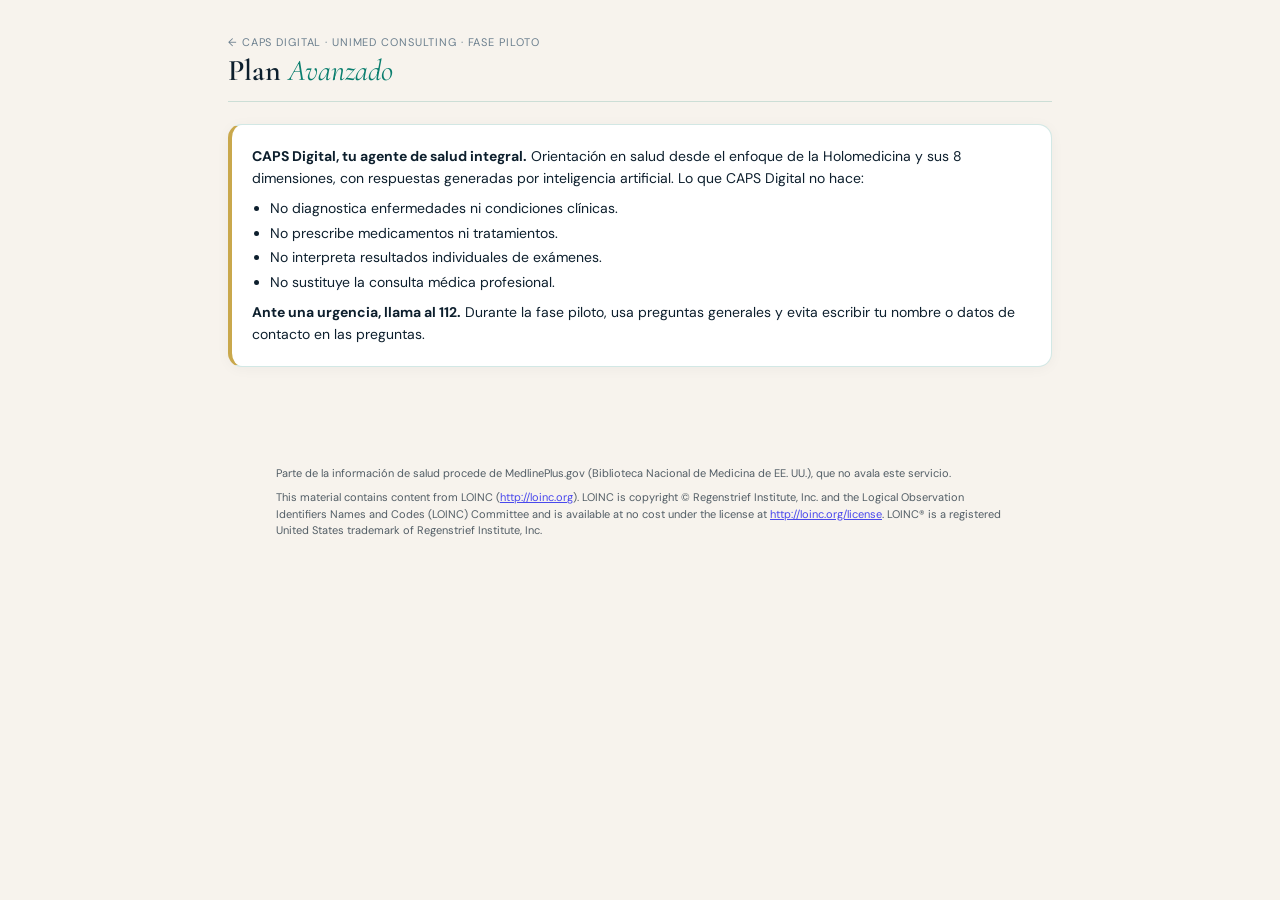
==== avanzado/index.html @ 236d17c0 "Avisos de calidad: la persona y el consultor pueden cuestionar lo que genera la IA Co-Authored-By: C" ====
<!DOCTYPE html>
<html lang="es">
<head>
<meta charset="utf-8">
<meta name="viewport" content="width=device-width, initial-scale=1">
<meta name="robots" content="noindex, nofollow">
<title>Plan Avanzado · CAPS Digital — UNIMED Consulting</title>
<link rel="preconnect" href="https://fonts.googleapis.com">
<link href="https://fonts.googleapis.com/css2?family=Cormorant+Garamond:ital,wght@0,400;0,600;1,400&family=DM+Sans:wght@300;400;500;600&display=swap" rel="stylesheet">
<style>
  :root{--ink:#0d1f2d;--teal:#0a7e6e;--teal-l:#13a692;--gold:#c9a84c;--cream:#f7f3ed;--white:#fff;--muted:#6b7f8e;--border:rgba(10,126,110,.18);--err:#b4233c;--ok:#0a7e6e}
  *{box-sizing:border-box} body{margin:0;background:var(--cream);color:var(--ink);font:16px/1.6 'DM Sans',system-ui,sans-serif}
  main{max-width:860px;margin:0 auto;padding:28px 18px 60px}
  header{display:flex;align-items:flex-end;gap:12px;margin-bottom:22px;border-bottom:1px solid var(--border);padding-bottom:14px}
  header h1{font:600 30px/1.1 'Cormorant Garamond',serif;margin:0} header h1 em{color:var(--teal);font-style:italic;font-weight:400}
  header small{color:var(--muted);letter-spacing:.08em;text-transform:uppercase;font-size:11px}
  .sp{flex:1} .card{background:var(--white);border:1px solid var(--border);border-radius:14px;padding:20px;margin-bottom:14px;box-shadow:0 2px 14px rgba(13,31,45,.04)}
  .aviso{border-left:4px solid var(--gold);font-size:14px} .aviso b{color:var(--ink)} .aviso ul{margin:8px 0 0 18px;padding:0} .aviso li{margin:2px 0}
  h2{font:600 22px/1.2 'Cormorant Garamond',serif}
  label{display:block;font-size:13px;color:var(--muted);margin:10px 0 5px}
  input,textarea{width:100%;background:var(--cream);border:1px solid var(--border);color:var(--ink);border-radius:10px;padding:11px 12px;font:inherit}
  textarea{min-height:90px;resize:vertical} input:focus,textarea:focus{outline:2px solid var(--teal-l);border-color:transparent}
  button{font:inherit;border-radius:999px;border:1px solid var(--border);background:var(--white);color:var(--ink);padding:10px 18px;cursor:pointer;font-weight:500}
  button:hover{border-color:var(--teal)} button.pri{background:var(--teal);border-color:var(--teal);color:#fff} button.pri:hover{background:var(--teal-l)}
  button.sm{padding:6px 12px;font-size:13px} button:disabled{opacity:.5;cursor:default}
  .row{display:flex;gap:10px;align-items:center;flex-wrap:wrap} .mut{color:var(--muted)} .err{color:var(--err)} .ok{color:var(--ok)}
  .pill{display:inline-block;padding:3px 12px;border-radius:999px;font-size:12px;border:1px solid var(--border)}
  .pill.on{color:var(--teal);background:rgba(10,126,110,.07)} .pill.off{color:var(--err);border-color:rgba(180,35,60,.3)}
  .msg{border-top:1px solid var(--border);padding:14px 0} .msg:first-child{border-top:0}
  .q{font-weight:600} .a{white-space:pre-wrap;margin-top:8px} .meta{font-size:12px;color:var(--muted);margin-top:6px}
  .oculto{display:none!important}
  .chk{display:flex;gap:10px;align-items:flex-start;font-size:14px;margin:10px 0;color:var(--ink)} .chk input{width:auto;margin-top:4px}
  select{width:100%;background:var(--cream);border:1px solid var(--border);color:var(--ink);border-radius:10px;padding:11px 12px;font:inherit}
  .der{border-top:1px solid var(--border);padding:12px 0;font-size:14px} .der:first-child{border-top:0}
</style>
</head>
<body>
<main>
  <header><div><small><a href="/" style="color:inherit;text-decoration:none">← CAPS Digital · UNIMED Consulting</a> · fase piloto</small><h1>Plan <em>Avanzado</em></h1></div><span class="sp"></span><button class="sm oculto" id="bSalir">Salir</button></header>

  <div class="card aviso"><b>CAPS Digital, tu agente de salud integral.</b> Orientación en salud desde el enfoque de la Holomedicina y sus 8 dimensiones, con respuestas generadas por inteligencia artificial. Lo que CAPS Digital no hace:
    <ul><li>No diagnostica enfermedades ni condiciones clínicas.</li><li>No prescribe medicamentos ni tratamientos.</li><li>No interpreta resultados individuales de exámenes.</li><li>No sustituye la consulta médica profesional.</li></ul>
    <p style="margin:8px 0 0"><b>Ante una urgencia, llama al 112.</b> Durante la fase piloto, usa preguntas generales y evita escribir tu nombre o datos de contacto en las preguntas.</p></div>

  <!-- Acceso -->
  <section id="vLogin" class="card oculto">
    <h2 style="margin:0 0 6px;font-size:18px">Entrar</h2>
    <form id="fLogin">
      <label>Correo</label><input type="email" name="e" autocomplete="username" required>
      <label>Contraseña</label><input type="password" name="p" autocomplete="current-password">
      <p class="mut" style="font-size:13px;margin:8px 0 0">¿No tienes contraseña? Escribe tu correo y pulsa «Enviarme un enlace».</p>
      <p id="mLogin" class="err"></p>
      <div class="row"><button class="pri" type="submit">Entrar</button><button type="button" id="bMagic">Enviarme un enlace de acceso</button></div>
    </form>
  </section>

  <!-- App -->
  <section id="vApp" class="oculto">
    <div class="card row" id="estado"><span class="mut">Comprobando tu acceso…</span></div>
    <div class="card oculto" id="cConsent" style="border-left:4px solid var(--teal)">
      <h2 style="margin:0 0 6px;font-size:20px">Antes de empezar: tus datos y tu consentimiento</h2>
      <p style="font-size:14px;margin:0 0 8px">Para usar el Plan Avanzado, CAPS Digital guarda tus preguntas y sus respuestas en tu historial, y las envía a un proveedor de inteligencia artificial para elaborarlas. Lo que escribas puede incluir datos sobre tu salud, que son una categoría especial de datos y solo podemos tratar con tu consentimiento explícito.</p>
      <ul style="font-size:14px;margin:0 0 8px 18px;padding:0">
        <li><b>Responsable:</b> Asociación UNIMED — Centro de Desarrollo e Innovación Médica (CIF G16769846). Contacto de privacidad: salud@unimed-consulting.es.</li>
        <li><b>Para qué:</b> darte orientación en salud, recordar tus consultas y generar tus informes.</li>
        <li><b>Quién más interviene:</b> Supabase (alojamiento en la UE, Estocolmo) y Anthropic (modelo de IA, con transferencia a EE. UU. con garantías). Nadie del equipo de UNIMED ve tu historial salvo que tú lo autorices en una derivación.</li>
        <li><b>Tus derechos:</b> puedes borrar tu historial y retirar este consentimiento cuando quieras desde esta página, y ejercer tus demás derechos escribiendo a salud@unimed-consulting.es.</li>
      </ul>
      <p style="font-size:14px;margin:0 0 6px">Información completa en el <a href="/privacidad/" target="_blank">aviso de privacidad</a>.</p>
      <label class="chk"><input type="checkbox" id="kEdad"> Declaro que tengo 18 años o más.</label>
      <label class="chk"><input type="checkbox" id="kConsent"> Doy mi consentimiento explícito para que CAPS Digital trate los datos de salud que yo escriba, con las finalidades y en las condiciones descritas.</label>
      <div class="row"><button class="pri" id="bConsent" disabled>Aceptar y continuar</button><span id="mConsent"></span></div>
    </div>
    <div class="card" id="cPreg">
      <form id="fPreg">
        <label for="tPreg">Tu pregunta</label>
        <textarea id="tPreg" maxlength="2000" placeholder="Ej.: ¿Para qué sirve en general una analítica de hemoglobina glicada?"></textarea>
        <div class="row" style="margin-top:10px"><button class="pri" type="submit" id="bEnviar">Enviar</button><span class="mut" id="cont" style="font-size:13px">0 / 2000</span><span class="sp"></span><span id="mPreg"></span></div>
      </form>
    </div>
    <div class="card oculto" id="cDeriv">
      <div class="row"><h2 style="margin:0;font-size:18px">Hablar con el equipo clínico de UNIMED</h2></div>
      <p class="mut" style="font-size:13px;margin:6px 0 0">Si quieres que un profesional de UNIMED valore tu caso, déjanos el motivo y cómo prefieres que te contactemos. No es un servicio de urgencias: ante una urgencia, llama al 112.</p>
      <form id="fDeriv">
        <label for="tMotivo">Motivo de la consulta</label>
        <textarea id="tMotivo" maxlength="1500" placeholder="Cuéntanos brevemente qué te gustaría consultar."></textarea>
        <div class="row" style="align-items:flex-start">
          <div style="flex:1;min-width:180px"><label for="sContacto">Cómo prefieres que te contactemos</label>
            <select id="sContacto"><option value="correo">Por correo electrónico</option><option value="telefono">Por teléfono</option><option value="videollamada">Por videollamada</option></select></div>
          <div style="flex:1;min-width:180px"><label for="tTel">Teléfono (opcional)</label><input id="tTel" maxlength="30" inputmode="tel"></div>
        </div>
        <label class="chk"><input type="checkbox" id="kComparte"> <span><b>Opcional:</b> autorizo que el profesional de UNIMED que atienda esta solicitud consulte mi historial de CAPS Digital y utilice las herramientas de CAPS (incluida la inteligencia artificial) para preparar la consulta. Puedo retirar esta autorización en cualquier momento desde esta página.</span></label>
        <div class="row"><button class="pri" type="submit" id="bDeriv">Enviar solicitud</button><span id="mDeriv"></span></div>
      </form>
      <div id="misDeriv" style="margin-top:10px"></div>
    </div>
    <div class="card">
      <div class="row"><h2 style="margin:0;font-size:18px">Mi historial</h2><span class="sp"></span><button class="sm pri" id="bInforme">Generar informe PDF</button><button class="sm" id="bBorrarTodo">Borrar todo</button></div>
      <p class="mut" style="font-size:13px;margin:6px 0 0">Solo tú puedes verlo. Puedes borrarlo cuando quieras, también cuando termine tu plan.</p>
      <div id="hist" style="margin-top:8px"></div>
    </div>
    <div class="card oculto" id="cDatos">
      <h2 style="margin:0 0 6px;font-size:18px">Mis datos y consentimientos</h2>
      <p class="mut" style="font-size:13px;margin:0 0 8px">Puedes retirar tu consentimiento del Plan Avanzado cuando quieras. Dejarás de poder hacer consultas nuevas; tu historial se conserva hasta que lo borres (botón «Borrar todo»). Más información en el <a href="/privacidad/" target="_blank">aviso de privacidad</a>.</p>
      <div class="row"><button class="sm" id="bRevocar">Retirar mi consentimiento</button><span id="mDatos"></span><span class="sp"></span><a id="lConsultor" class="oculto" href="/consultor/">Panel de consultor →</a></div>
    </div>
  </section>
</main>
<p style="max-width:760px;margin:24px auto 0;padding:0 16px;font-size:11px;opacity:.7;line-height:1.5">Parte de la información de salud procede de MedlinePlus.gov (Biblioteca Nacional de Medicina de EE. UU.), que no avala este servicio.</p>
<p style="max-width:760px;margin:8px auto 24px;padding:0 16px;font-size:11px;opacity:.7;line-height:1.5">This material contains content from LOINC (<a href="https://loinc.org">http://loinc.org</a>). LOINC is copyright © Regenstrief Institute, Inc. and the Logical Observation Identifiers Names and Codes (LOINC) Committee and is available at no cost under the license at <a href="https://loinc.org/license">http://loinc.org/license</a>. LOINC® is a registered United States trademark of Regenstrief Institute, Inc.</p>

<script type="module">
import { createClient } from 'https://esm.sh/@supabase/supabase-js@2';
const sb = createClient('https://vcfgnpnjllvpqdiwjlmz.supabase.co', 'sb_publishable_CttN_vok5_EL_z6g_IUygw_WrvzUlA5');
const $ = id => document.getElementById(id);
const esc = s => String(s ?? '').replace(/[&<>"']/g, c => ({'&':'&amp;','<':'&lt;','>':'&gt;','"':'&quot;',"'":'&#39;'}[c]));
const limpia = t => String(t ?? '').replace(/^#{1,6}\s*/gm, '').replace(/\*\*(.+?)\*\*/g, '$1').replace(/^\s*---+\s*$/gm, '').replace(/\n{3,}/g, '\n\n').trim();
const fecha = d => new Date(d).toLocaleString('es-ES', { day:'2-digit', month:'short', year:'numeric', hour:'2-digit', minute:'2-digit' });
const ERR = {
  sin_sesion:'Tu sesión ha caducado. Vuelve a entrar.', sin_permiso_activo:'Tu cuenta no tiene ahora un Plan Avanzado activo.',
  limite_diario_alcanzado:'Has alcanzado el límite de consultas de hoy. Podrás seguir mañana.', servicio_desactivado:'El servicio está desactivado en este momento.',
  pregunta_vacia:'Escribe una pregunta.', pregunta_demasiado_larga:'La pregunta es demasiado larga (máximo 2000 caracteres).',
  ia_no_disponible:'No se ha podido contactar con la IA. Inténtalo más tarde; no se ha descontado la consulta.',
  respuesta_no_valida:'La IA no ha devuelto una respuesta válida; no se ha descontado la consulta.',
  falta_consentimiento:'Antes de continuar, acepta el consentimiento de tratamiento de datos (arriba).'
};

async function llamar(body) {
  const { data, error } = await sb.functions.invoke('caps-chat', { body });
  if (!error) return { data };
  let det = null; try { det = await error.context.json(); } catch {}
  return { error: det?.error || 'error_desconocido', det };
}

async function pintarEstado() {
  const { data, error, det } = await llamar({ accion: 'estado' });
  const e = $('estado'), activo = data?.acceso_activo;
  if (error) { e.innerHTML = `<span class="err">${esc(ERR[error] || 'No se pudo comprobar tu acceso.')}</span>`; $('cPreg').classList.add('oculto'); return; }
  e.innerHTML = activo
    ? `<span class="pill on">Plan Avanzado activo</span><span class="mut">hasta el ${esc(fecha(data.valido_hasta))}</span><span class="sp"></span><span class="mut" style="font-size:13px">Consultas hoy: <b id="nHoy">${data.consultas_hoy}</b> / ${data.limite_diario}</span>`
    : `<span class="pill off">Sin plan activo</span><span class="mut">Puedes consultar y borrar tu historial, pero no hacer consultas nuevas.</span>`;
  const ok = activo && data.consentimiento;
  $('cConsent').classList.toggle('oculto', !activo || data.consentimiento);
  $('cPreg').classList.toggle('oculto', !ok);
  $('cDeriv').classList.toggle('oculto', !data.consentimiento);
  $('cDatos').classList.toggle('oculto', !data.consentimiento && !data.consultor);
  $('bRevocar').classList.toggle('oculto', !data.consentimiento);
  $('lConsultor').classList.toggle('oculto', !data.consultor);
  $('bInforme').disabled = !ok;
  if (data.consentimiento) pintarDerivaciones();
}

const V_CONSENT = 'avanzado-v1-2026-11', V_DERIV = 'derivacion-v1-2026-11';
const ESTADO_DER = { nueva:'Recibida', en_curso:'En curso', cerrada:'Cerrada', cancelada:'Cancelada' };
const CONTACTO = { correo:'correo', telefono:'teléfono', videollamada:'videollamada' };
function revisaConsent() { $('bConsent').disabled = !($('kEdad').checked && $('kConsent').checked); }
$('kEdad').onchange = revisaConsent; $('kConsent').onchange = revisaConsent;
$('bConsent').onclick = async () => {
  $('bConsent').disabled = true;
  const { error } = await sb.rpc('caps_aceptar_tratamiento', { p_version: V_CONSENT });
  if (error) { $('mConsent').className = 'err'; $('mConsent').textContent = 'No se pudo registrar. Inténtalo de nuevo.'; revisaConsent(); return; }
  pintarEstado();
};
$('bRevocar').onclick = async () => {
  if (!confirm('¿Retirar tu consentimiento? No podrás hacer consultas nuevas hasta que lo vuelvas a dar. Tu historial no se borra: puedes borrarlo con «Borrar todo».')) return;
  const { error } = await sb.rpc('caps_revocar_tratamiento');
  $('mDatos').className = error ? 'err' : 'ok'; $('mDatos').textContent = error ? 'No se pudo retirar. Inténtalo de nuevo.' : 'Consentimiento retirado.';
  pintarEstado();
};

async function pintarDerivaciones() {
  const { data, error } = await sb.from('caps_derivaciones').select('id, motivo, contacto, comparte_historial, estado, creado').eq('user_id', (await sb.auth.getUser()).data.user.id).order('creado', { ascending: false }).limit(20);
  const c = $('misDeriv');
  if (error || !data?.length) { c.innerHTML = ''; return; }
  c.innerHTML = '<h3 style="font-size:15px;margin:8px 0 0">Mis solicitudes</h3>' + data.map(d => {
    const abierta = d.estado === 'nueva' || d.estado === 'en_curso';
    return `<div class="der"><div class="row"><span class="pill ${abierta ? 'on' : ''}">${esc(ESTADO_DER[d.estado] || d.estado)}</span><span class="mut">${esc(fecha(d.creado))} · contacto por ${esc(CONTACTO[d.contacto] || d.contacto)}</span></div>
      <div style="margin-top:6px">${esc(d.motivo)}</div>
      <div class="row meta"><span>${d.comparte_historial ? 'Has autorizado que el profesional consulte tu historial.' : 'No has autorizado el acceso a tu historial.'}</span><span class="sp"></span>
      ${abierta ? `<button class="sm" data-comp="${d.id}" data-v="${d.comparte_historial ? 0 : 1}">${d.comparte_historial ? 'Retirar autorización' : 'Autorizar acceso al historial'}</button><button class="sm" data-cancel="${d.id}">Cancelar solicitud</button>` : ''}</div></div>`;
  }).join('');
  c.querySelectorAll('[data-comp]').forEach(b => b.onclick = async () => {
    const dar = b.dataset.v === '1';
    if (dar && !confirm('¿Autorizas que el profesional de UNIMED consulte tu historial de CAPS Digital y use las herramientas de CAPS para preparar tu consulta?')) return;
    await sb.rpc('caps_derivacion_compartir', { p_id: Number(b.dataset.comp), p_comparte: dar, p_version: V_DERIV }); pintarDerivaciones();
  });
  c.querySelectorAll('[data-cancel]').forEach(b => b.onclick = async () => {
    if (!confirm('¿Cancelar esta solicitud? También se retira la autorización de acceso al historial.')) return;
    await sb.rpc('caps_cancelar_derivacion', { p_id: Number(b.dataset.cancel) }); pintarDerivaciones();
  });
}
$('fDeriv').onsubmit = async ev => {
  ev.preventDefault(); const m = $('mDeriv'), motivo = $('tMotivo').value.trim();
  if (motivo.length < 5) { m.className = 'err'; m.textContent = 'Escribe brevemente el motivo.'; return; }
  if ($('sContacto').value === 'telefono' && !$('tTel').value.trim()) { m.className = 'err'; m.textContent = 'Indica un teléfono o elige otra forma de contacto.'; return; }
  $('bDeriv').disabled = true;
  const { error } = await sb.rpc('caps_crear_derivacion', { p_motivo: motivo, p_contacto: $('sContacto').value, p_telefono: $('tTel').value, p_comparte: $('kComparte').checked, p_version: V_DERIV });
  $('bDeriv').disabled = false;
  if (error) { m.className = 'err'; m.textContent = /demasiadas/.test(error.message) ? 'Ya tienes 3 solicitudes abiertas. Espera a que te contactemos.' : 'No se pudo enviar la solicitud.'; return; }
  m.className = 'ok'; m.textContent = 'Solicitud enviada. El equipo de UNIMED se pondrá en contacto contigo.';
  $('tMotivo').value = ''; $('tTel').value = ''; $('kComparte').checked = false; pintarDerivaciones();
};

const CAT_AVISO = { incorrecto:'Algo no es correcto', no_entiendo:'No lo entiendo', incompleto:'Falta información', fuente:'Dudo de la fuente', otro:'Otro motivo' };
const EST_AVISO = { nuevo:'enviado, pendiente de revisar', revisado:'revisado por el equipo', corregido:'revisado y corregido', descartado:'revisado' };
async function pintarHistorial() {
  const { data, error } = await sb.from('caps_historial').select('id, pregunta, respuesta, created_at').order('created_at', { ascending: false }).limit(100);
  const h = $('hist');
  if (error) { h.innerHTML = '<p class="err">No se pudo cargar el historial.</p>'; return; }
  const { data: avs } = await sb.from('caps_avisos').select('historial_id, estado, respuesta_equipo, creado').eq('origen', 'respuesta').order('creado', { ascending: false });
  const avisoDe = {}; (avs || []).forEach(a => { if (a.historial_id && !avisoDe[a.historial_id]) avisoDe[a.historial_id] = a; });
  $('bBorrarTodo').disabled = !data.length;
  h.innerHTML = data.length ? data.map(r => {
    const av = avisoDe[r.id];
    return `<div class="msg"><div class="q">${esc(r.pregunta)}</div><div class="a">${esc(limpia(r.respuesta))}</div>
    <div class="row meta"><span>${esc(fecha(r.created_at))} · respuesta de CAPS Digital (IA)</span><span class="sp"></span><button class="sm" data-av="${r.id}">¿Algo no es correcto o no se entiende?</button><button class="sm" data-del="${r.id}">Borrar</button></div>
    ${av ? `<div class="meta" style="color:var(--teal)">Tu aviso: ${esc(EST_AVISO[av.estado] || av.estado)}${av.respuesta_equipo ? ' · Respuesta del equipo: ' + esc(av.respuesta_equipo) : ''}</div>` : ''}
    <div class="oculto" id="fav${r.id}" style="margin-top:8px;padding:12px;border:1px dashed var(--border);border-radius:10px">
      <label>¿Qué ocurre con esta respuesta?</label>
      <select id="cav${r.id}">${Object.entries(CAT_AVISO).map(([k, v]) => `<option value="${k}">${v}</option>`).join('')}</select>
      <label>Explícalo brevemente</label>
      <textarea id="tav${r.id}" maxlength="1000" style="min-height:60px" placeholder="Por ejemplo: este dato no coincide con lo que me dijo mi médico, o no entiendo esta parte."></textarea>
      <p class="mut" style="font-size:12px;margin:6px 0">Al enviarlo, el equipo de UNIMED podrá ver <b>solo esta pregunta y su respuesta</b> para revisarla y mejorar CAPS Digital. Tu aviso nos ayuda a que la IA no tenga la última palabra.</p>
      <div class="row"><button class="sm pri" data-envav="${r.id}">Enviar aviso</button><button class="sm" data-cancav="${r.id}">Cancelar</button><span id="mav${r.id}"></span></div>
    </div></div>`;
  }).join('') : '<p class="mut">Todavía no hay consultas.</p>';
  h.querySelectorAll('[data-del]').forEach(b => b.onclick = async () => {
    if (!confirm('¿Borrar esta consulta? No se puede deshacer.')) return;
    await sb.from('caps_historial').delete().eq('id', b.dataset.del); pintarHistorial();
  });
  h.querySelectorAll('[data-av]').forEach(b => b.onclick = () => $('fav' + b.dataset.av).classList.toggle('oculto'));
  h.querySelectorAll('[data-cancav]').forEach(b => b.onclick = () => $('fav' + b.dataset.cancav).classList.add('oculto'));
  h.querySelectorAll('[data-envav]').forEach(b => b.onclick = async () => {
    const id = b.dataset.envav, t = $('tav' + id).value.trim(), m = $('mav' + id);
    if (t.length < 3) { m.className = 'err'; m.textContent = 'Escribe brevemente qué ocurre.'; return; }
    b.disabled = true;
    const { error } = await sb.rpc('caps_enviar_aviso', { p_origen: 'respuesta', p_historial: Number(id), p_derivacion: null, p_categoria: $('cav' + id).value, p_texto: t, p_contexto: null });
    b.disabled = false;
    if (error) { m.className = 'err'; m.textContent = /demasiados/.test(error.message) ? 'Has enviado muchos avisos hoy; inténtalo mañana.' : 'No se pudo enviar el aviso.'; return; }
    pintarHistorial();
  });
}

async function vista() {
  const { data: { session } } = await sb.auth.getSession();
  $('vLogin').classList.toggle('oculto', !!session); $('vApp').classList.toggle('oculto', !session); $('bSalir').classList.toggle('oculto', !session);
  if (session) { pintarEstado(); pintarHistorial(); }
}

$('fLogin').onsubmit = async ev => {
  ev.preventDefault(); const f = ev.target, m = $('mLogin'); m.className = 'err'; m.textContent = '';
  if (!f.p.value) { m.textContent = 'Escribe tu contraseña o usa «Enviarme un enlace».'; return; }
  const { error } = await sb.auth.signInWithPassword({ email: f.e.value.trim(), password: f.p.value });
  if (error) { m.textContent = 'No se pudo entrar: revisa el correo y la contraseña.'; return; }
  vista();
};
$('bMagic').onclick = async () => {
  const e = $('fLogin').e.value.trim(), m = $('mLogin'); m.className = 'err';
  if (!e) { m.textContent = 'Escribe primero tu correo.'; return; }
  const { error } = await sb.auth.signInWithOtp({ email: e, options: { shouldCreateUser: false, emailRedirectTo: location.origin + location.pathname } });
  if (error) { m.textContent = 'No se pudo enviar el enlace. Comprueba que es el correo con el que te registraste.'; return; }
  m.className = 'ok'; m.textContent = 'Te hemos enviado un enlace de acceso. Ábrelo desde este mismo dispositivo.';
};
$('bSalir').onclick = async () => { await sb.auth.signOut(); vista(); };
$('tPreg').oninput = e => $('cont').textContent = e.target.value.length + ' / 2000';
$('fPreg').onsubmit = async ev => {
  ev.preventDefault(); const t = $('tPreg'), m = $('mPreg'), b = $('bEnviar'); const q = t.value.trim();
  if (!q) return; b.disabled = true; m.className = 'mut'; m.textContent = 'Consultando…';
  const { data, error } = await llamar({ pregunta: q });
  b.disabled = false;
  if (error) { m.className = 'err'; m.textContent = ERR[error] || 'Ha ocurrido un error.'; pintarEstado(); return; }
  m.className = 'ok'; m.textContent = data.incompleta ? 'Respuesta recibida, pero incompleta (se alcanzó el límite de longitud).' : 'Respuesta guardada en tu historial.';
  if (Array.isArray(data.fuentes) && data.fuentes.length) {
    m.append(document.createElement('br'), 'Para saber más (MedlinePlus en español, NLM): ');
    data.fuentes.forEach((x, i) => {
      if (!/^https:\/\//.test(x.url)) return;
      const l = document.createElement('a'); l.href = x.url; l.target = '_blank'; l.rel = 'noopener'; l.textContent = x.titulo;
      if (i) m.append(' · '); m.append(l);
    });
  }
  t.value = ''; $('cont').textContent = '0 / 2000';
  pintarEstado(); pintarHistorial();
};
$('bBorrarTodo').onclick = async () => {
  if (!confirm('¿Borrar TODO tu historial? No se puede deshacer.')) return;
  const { data: { user } } = await sb.auth.getUser();
  await sb.from('caps_historial').delete().eq('owner_id', user.id); pintarHistorial();
};
function informeHTML(txt) {
  const out = []; let enLista = false;
  for (const l of String(txt).replace(/\*\*(.+?)\*\*/g, '$1').split('\n')) {
    const t = l.trim();
    const esItem = /^[-•]\s+/.test(t);
    if (enLista && !esItem) { out.push('</ul>'); enLista = false; }
    if (!t) continue;
    if (t.startsWith('## ')) out.push('<h2>' + esc(t.slice(3)) + '</h2>');
    else if (esItem) { if (!enLista) { out.push('<ul>'); enLista = true; } out.push('<li>' + esc(t.replace(/^[-•]\s+/, '')) + '</li>'); }
    else out.push('<p>' + esc(t) + '</p>');
  }
  if (enLista) out.push('</ul>');
  return out.join('\n');
}
$('bInforme').onclick = async () => {
  const b = $('bInforme'); const v = window.open('', '_blank');
  if (!v) { alert('Permite las ventanas emergentes para ver el informe.'); return; }
  v.document.write('<p style="font-family:sans-serif;padding:2rem">Elaborando tu informe de orientación… puede tardar unos segundos.</p>');
  b.disabled = true; b.textContent = 'Generando…';
  const { data, error } = await llamar({ accion: 'informe' });
  b.disabled = false; b.textContent = 'Generar informe PDF';
  if (error) { v.close(); alert(error === 'sin_consultas' ? 'Todavía no tienes consultas en tu historial para elaborar un informe.' : (ERR[error] || 'No se pudo generar el informe.')); return; }
  const { data: { user } } = await sb.auth.getUser();
  const fechaInf = new Date(data.generado).toLocaleString('es-ES', { day:'2-digit', month:'long', year:'numeric', hour:'2-digit', minute:'2-digit' });
  const cuerpo = informeHTML(data.informe);
  const html = `<!DOCTYPE html><html lang="es"><head><meta charset="utf-8"><title>Informe de orientación HoloMed · CAPS Digital</title>
<link href="https://fonts.googleapis.com/css2?family=Cormorant+Garamond:wght@400;600&family=DM+Sans:wght@400;500&display=swap" rel="stylesheet">
<style>@page{size:A4;margin:18mm 16mm}body{font:11pt/1.55 'DM Sans',system-ui,sans-serif;color:#0d1f2d;max-width:760px;margin:0 auto;padding:24px}
header{border-bottom:2px solid #0a7e6e;padding-bottom:10px;margin-bottom:16px}header .m{font-size:9pt;color:#6b7f8e;letter-spacing:.08em;text-transform:uppercase}
h1{font:600 24pt/1.1 'Cormorant Garamond',serif;margin:6px 0 4px}h1 em{color:#0a7e6e;font-weight:400}h2{font:600 15pt/1.2 'Cormorant Garamond',serif;color:#0a7e6e;margin:18px 0 6px;break-after:avoid}
.meta{font-size:9.5pt;color:#6b7f8e}.aviso{border-left:4px solid #c9a84c;background:#f7f3ed;padding:10px 12px;font-size:9.5pt;margin:14px 0}ul{margin:4px 0 8px 18px;padding:0}li{margin:2px 0}
footer{margin-top:22px;border-top:1px solid rgba(10,126,110,.25);padding-top:8px;font-size:8.5pt;color:#6b7f8e}.noprint{margin:16px 0}@media print{.noprint{display:none}}</style></head><body>
<header><div class="m">CAPS Digital · UNIMED Consulting · Plan Avanzado</div><h1>Informe de orientación <em>HoloMed</em></h1>
<div class="meta">Generado el ${esc(fechaInf)} · Cuenta: ${esc(user?.email || '')} · Basado en ${data.consultas_incluidas} consulta(s) de tu historial</div></header>
<div class="aviso"><b>Informe generado por inteligencia artificial.</b> Es orientativo: no es un diagnóstico ni una prescripción, no interpreta resultados individuales y no sustituye la consulta profesional. Ante una urgencia, llama al 112.</div>
<div class="noprint"><button onclick="window.print()" style="padding:9px 18px;border-radius:999px;border:0;background:#0a7e6e;color:#fff;font:inherit;cursor:pointer">Guardar como PDF / Imprimir</button></div>
${cuerpo}
<footer>Marco: ${esc(data.ontologia)} · CAPS Digital · UNIMED Consulting · info@unimed-consulting.es${data.incompleto ? ' · Nota: el informe pudo quedar recortado por longitud.' : ''}${data.loinc ? '<br><small>'+'This material contains content from LOINC (<a href="https://loinc.org">http://loinc.org</a>). LOINC is copyright © Regenstrief Institute, Inc. and the Logical Observation Identifiers Names and Codes (LOINC) Committee and is available at no cost under the license at <a href="https://loinc.org/license">http://loinc.org/license</a>. LOINC® is a registered United States trademark of Regenstrief Institute, Inc.'+'</small>' : ''}</footer>
</body></html>`;
  v.document.open(); v.document.write(html); v.document.close();
  pintarEstado();
};
sb.auth.onAuthStateChange(() => vista());
vista();
</script>
</body>
</html>
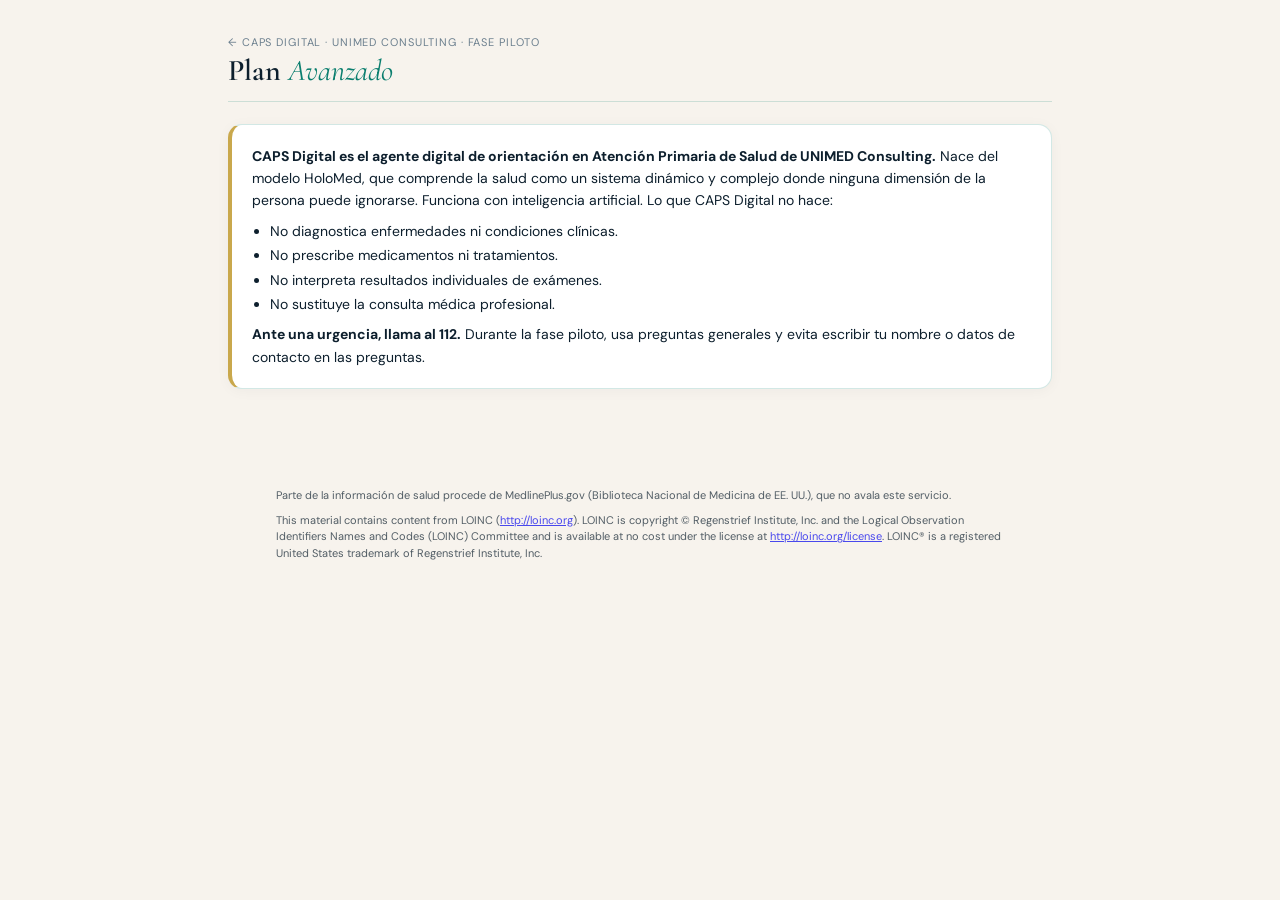
==== commit 7d3c1aca: "CAPS Digital se presenta como agente digital de orientación en Atención Primaria de Salud (funciona " ====
--- a/avanzado/index.html
+++ b/avanzado/index.html
@@ -38,7 +38,7 @@
 <main>
   <header><div><small><a href="/" style="color:inherit;text-decoration:none">← CAPS Digital · UNIMED Consulting</a> · fase piloto</small><h1>Plan <em>Avanzado</em></h1></div><span class="sp"></span><button class="sm oculto" id="bSalir">Salir</button></header>
 
-  <div class="card aviso"><b>CAPS Digital, tu agente de salud integral.</b> Orientación en salud desde el enfoque de la Holomedicina y sus 8 dimensiones, con respuestas generadas por inteligencia artificial. Lo que CAPS Digital no hace:
+  <div class="card aviso"><b>CAPS Digital es el agente digital de orientación en Atención Primaria de Salud de UNIMED Consulting.</b> Nace del modelo HoloMed, que comprende la salud como un sistema dinámico y complejo donde ninguna dimensión de la persona puede ignorarse. Funciona con inteligencia artificial. Lo que CAPS Digital no hace:
     <ul><li>No diagnostica enfermedades ni condiciones clínicas.</li><li>No prescribe medicamentos ni tratamientos.</li><li>No interpreta resultados individuales de exámenes.</li><li>No sustituye la consulta médica profesional.</li></ul>
     <p style="margin:8px 0 0"><b>Ante una urgencia, llama al 112.</b> Durante la fase piloto, usa preguntas generales y evita escribir tu nombre o datos de contacto en las preguntas.</p></div>
 
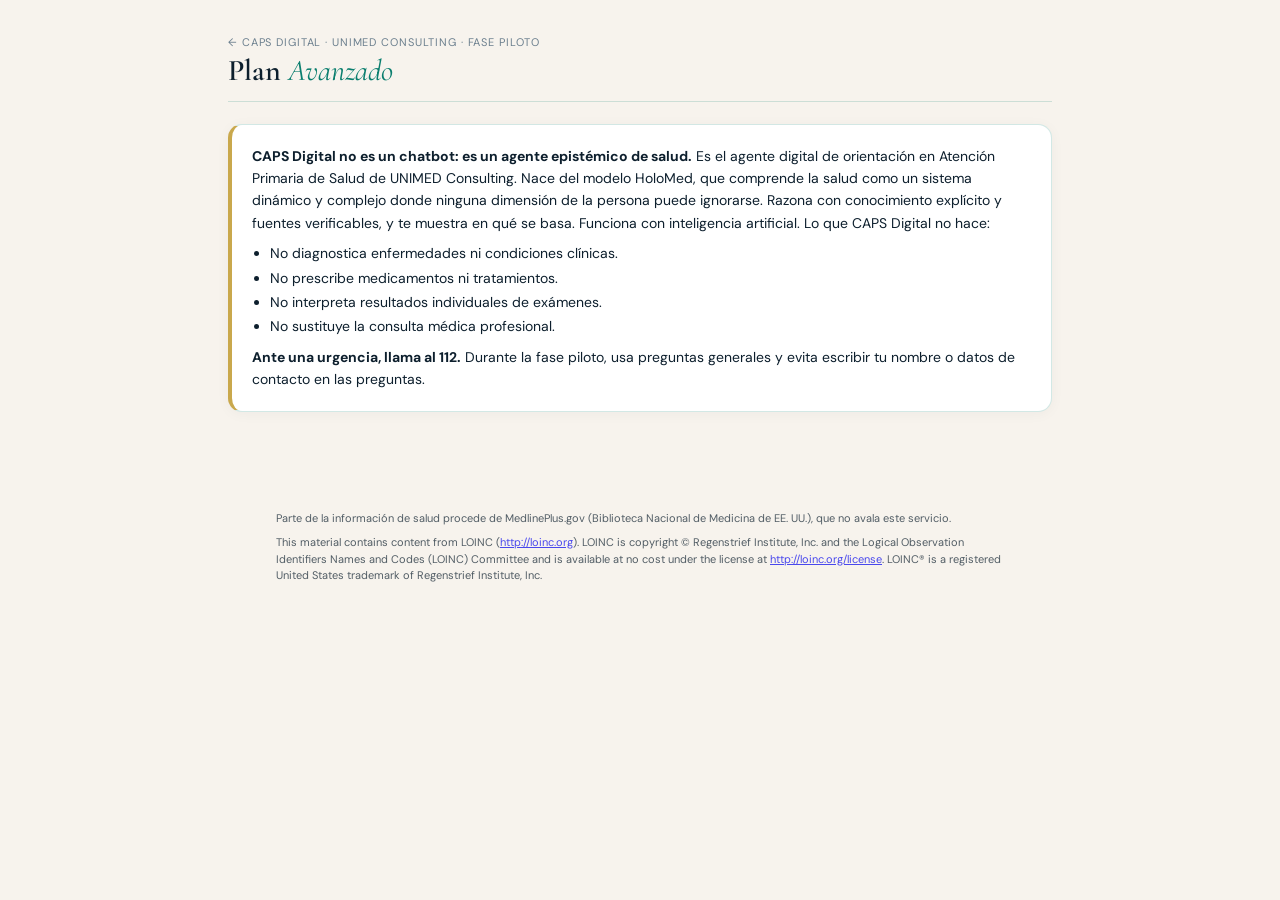
==== commit 6aa7cb1c: "CAPS Digital: agente epistémico de salud en el saludo y en el Plan Avanzado Co-Authored-By: Claude O" ====
--- a/avanzado/index.html
+++ b/avanzado/index.html
@@ -38,7 +38,7 @@
 <main>
   <header><div><small><a href="/" style="color:inherit;text-decoration:none">← CAPS Digital · UNIMED Consulting</a> · fase piloto</small><h1>Plan <em>Avanzado</em></h1></div><span class="sp"></span><button class="sm oculto" id="bSalir">Salir</button></header>
 
-  <div class="card aviso"><b>CAPS Digital es el agente digital de orientación en Atención Primaria de Salud de UNIMED Consulting.</b> Nace del modelo HoloMed, que comprende la salud como un sistema dinámico y complejo donde ninguna dimensión de la persona puede ignorarse. Funciona con inteligencia artificial. Lo que CAPS Digital no hace:
+  <div class="card aviso"><b>CAPS Digital no es un chatbot: es un agente epistémico de salud.</b> Es el agente digital de orientación en Atención Primaria de Salud de UNIMED Consulting. Nace del modelo HoloMed, que comprende la salud como un sistema dinámico y complejo donde ninguna dimensión de la persona puede ignorarse. Razona con conocimiento explícito y fuentes verificables, y te muestra en qué se basa. Funciona con inteligencia artificial. Lo que CAPS Digital no hace:
     <ul><li>No diagnostica enfermedades ni condiciones clínicas.</li><li>No prescribe medicamentos ni tratamientos.</li><li>No interpreta resultados individuales de exámenes.</li><li>No sustituye la consulta médica profesional.</li></ul>
     <p style="margin:8px 0 0"><b>Ante una urgencia, llama al 112.</b> Durante la fase piloto, usa preguntas generales y evita escribir tu nombre o datos de contacto en las preguntas.</p></div>
 
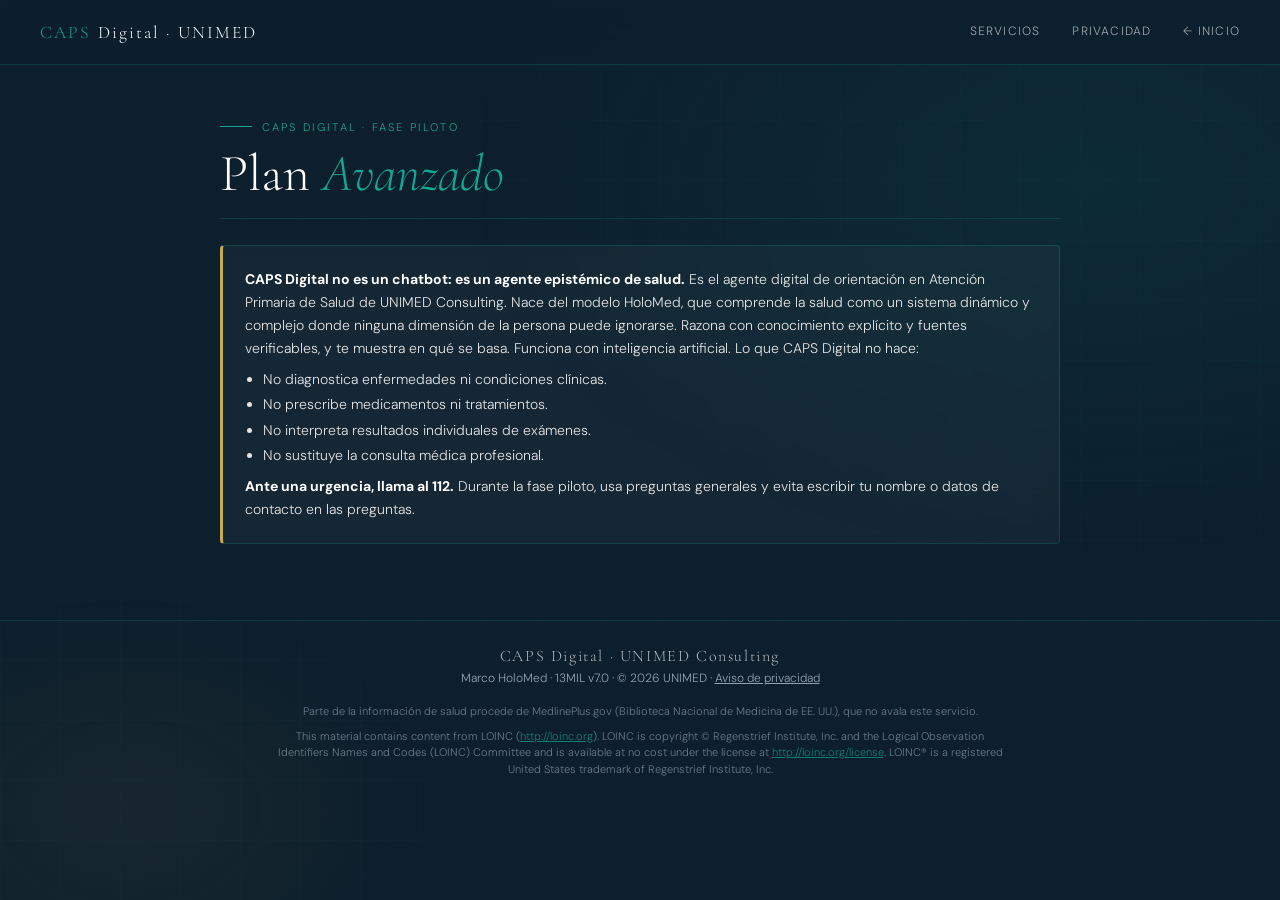
==== commit 34a193f1: "Plan Avanzado con la misma estética de la portada de CAPS Digital Co-Authored-By: Claude Opus 5.5 <n" ====
--- a/avanzado/index.html
+++ b/avanzado/index.html
@@ -8,35 +8,52 @@
 <link rel="preconnect" href="https://fonts.googleapis.com">
 <link href="https://fonts.googleapis.com/css2?family=Cormorant+Garamond:ital,wght@0,400;0,600;1,400&family=DM+Sans:wght@300;400;500;600&display=swap" rel="stylesheet">
 <style>
-  :root{--ink:#0d1f2d;--teal:#0a7e6e;--teal-l:#13a692;--gold:#c9a84c;--cream:#f7f3ed;--white:#fff;--muted:#6b7f8e;--border:rgba(10,126,110,.18);--err:#b4233c;--ok:#0a7e6e}
-  *{box-sizing:border-box} body{margin:0;background:var(--cream);color:var(--ink);font:16px/1.6 'DM Sans',system-ui,sans-serif}
-  main{max-width:860px;margin:0 auto;padding:28px 18px 60px}
-  header{display:flex;align-items:flex-end;gap:12px;margin-bottom:22px;border-bottom:1px solid var(--border);padding-bottom:14px}
-  header h1{font:600 30px/1.1 'Cormorant Garamond',serif;margin:0} header h1 em{color:var(--teal);font-style:italic;font-weight:400}
-  header small{color:var(--muted);letter-spacing:.08em;text-transform:uppercase;font-size:11px}
-  .sp{flex:1} .card{background:var(--white);border:1px solid var(--border);border-radius:14px;padding:20px;margin-bottom:14px;box-shadow:0 2px 14px rgba(13,31,45,.04)}
-  .aviso{border-left:4px solid var(--gold);font-size:14px} .aviso b{color:var(--ink)} .aviso ul{margin:8px 0 0 18px;padding:0} .aviso li{margin:2px 0}
-  h2{font:600 22px/1.2 'Cormorant Garamond',serif}
-  label{display:block;font-size:13px;color:var(--muted);margin:10px 0 5px}
-  input,textarea{width:100%;background:var(--cream);border:1px solid var(--border);color:var(--ink);border-radius:10px;padding:11px 12px;font:inherit}
-  textarea{min-height:90px;resize:vertical} input:focus,textarea:focus{outline:2px solid var(--teal-l);border-color:transparent}
-  button{font:inherit;border-radius:999px;border:1px solid var(--border);background:var(--white);color:var(--ink);padding:10px 18px;cursor:pointer;font-weight:500}
-  button:hover{border-color:var(--teal)} button.pri{background:var(--teal);border-color:var(--teal);color:#fff} button.pri:hover{background:var(--teal-l)}
-  button.sm{padding:6px 12px;font-size:13px} button:disabled{opacity:.5;cursor:default}
+  :root{--ink:#0d1f2d;--ink2:#132a3b;--teal:#0a7e6e;--teal-l:#13a692;--gold:#c9a84c;--cream:#f7f3ed;--white:#fff;--muted:#8fa3b2;--border:rgba(19,166,146,.22);--err:#ff7a8f;--ok:#13a692;--txt:rgba(255,255,255,.88)}
+  *{box-sizing:border-box} html{scroll-behavior:smooth}
+  body{margin:0;background:var(--ink);color:var(--txt);font:16px/1.65 'DM Sans',system-ui,sans-serif;font-weight:300;position:relative;min-height:100vh}
+  body::before{content:'';position:fixed;inset:0;pointer-events:none;z-index:0;
+    background:radial-gradient(ellipse 70% 60% at 85% 20%,rgba(10,126,110,.13) 0%,transparent 70%),radial-gradient(ellipse 40% 40% at 10% 90%,rgba(201,168,76,.06) 0%,transparent 60%),
+    linear-gradient(rgba(10,126,110,.035) 1px,transparent 1px),linear-gradient(90deg,rgba(10,126,110,.035) 1px,transparent 1px);
+    background-size:auto,auto,60px 60px,60px 60px}
+  a{color:var(--teal-l)}
+  nav.top{position:sticky;top:0;z-index:50;display:flex;align-items:center;justify-content:space-between;gap:16px;padding:1.1rem 2.5rem;background:rgba(13,31,45,.85);backdrop-filter:blur(16px);border-bottom:1px solid var(--border)}
+  nav.top .logo{font-family:'Cormorant Garamond',serif;font-size:1.1rem;font-weight:300;letter-spacing:.12em;color:#fff;text-decoration:none} nav.top .logo span{color:var(--teal-l)}
+  nav.top .lk{display:flex;gap:2rem;align-items:center} nav.top .lk a{font-size:.75rem;letter-spacing:.1em;text-transform:uppercase;color:rgba(255,255,255,.6);text-decoration:none} nav.top .lk a:hover{color:var(--teal-l)}
+  main{position:relative;z-index:1;max-width:880px;margin:0 auto;padding:44px 20px 60px}
+  header{display:flex;align-items:flex-end;gap:12px;margin-bottom:26px;padding-bottom:16px;border-bottom:1px solid var(--border)}
+  header small{display:inline-flex;align-items:center;gap:.6rem;color:var(--teal-l);letter-spacing:.2em;text-transform:uppercase;font-size:11px}
+  header small::before{content:'';display:block;width:2rem;height:1px;background:var(--teal-l)}
+  header h1{font:300 clamp(34px,5vw,52px)/1.08 'Cormorant Garamond',serif;margin:10px 0 0;color:#fff} header h1 em{color:var(--teal-l);font-style:italic}
+  .sp{flex:1}
+  .card{background:rgba(255,255,255,.035);border:1px solid var(--border);border-radius:4px;padding:22px;margin-bottom:16px;backdrop-filter:blur(4px)}
+  .aviso{border-left:3px solid var(--gold);font-size:14px} .aviso b{color:#fff} .aviso ul{margin:8px 0 0 18px;padding:0} .aviso li{margin:2px 0}
+  h2{font:400 24px/1.2 'Cormorant Garamond',serif;color:#fff}
+  label{display:block;font-size:12px;letter-spacing:.06em;text-transform:uppercase;color:var(--muted);margin:12px 0 6px}
+  .chk{text-transform:none;letter-spacing:0}
+  input,textarea,select{width:100%;background:rgba(13,31,45,.6);border:1px solid var(--border);color:#fff;border-radius:2px;padding:11px 12px;font:inherit;font-weight:300}
+  select option{background:var(--ink);color:#fff}
+  textarea{min-height:90px;resize:vertical} input:focus,textarea:focus,select:focus{outline:1px solid var(--teal-l);border-color:var(--teal-l)}
+  input::placeholder,textarea::placeholder{color:rgba(255,255,255,.35)}
+  button{font:inherit;font-size:13px;letter-spacing:.08em;text-transform:uppercase;border-radius:0;border:1px solid rgba(255,255,255,.25);background:transparent;color:rgba(255,255,255,.8);padding:10px 20px;cursor:pointer;font-weight:400;transition:all .25s}
+  button:hover{border-color:var(--teal-l);color:var(--teal-l)} button.pri{background:var(--teal);border-color:var(--teal);color:#fff} button.pri:hover{background:var(--teal-l);border-color:var(--teal-l);color:#fff;transform:translateY(-1px)}
+  button.sm{padding:6px 12px;font-size:11px} button:disabled{opacity:.45;cursor:default;transform:none}
   .row{display:flex;gap:10px;align-items:center;flex-wrap:wrap} .mut{color:var(--muted)} .err{color:var(--err)} .ok{color:var(--ok)}
   .pill{display:inline-block;padding:3px 12px;border-radius:999px;font-size:12px;border:1px solid var(--border)}
-  .pill.on{color:var(--teal);background:rgba(10,126,110,.07)} .pill.off{color:var(--err);border-color:rgba(180,35,60,.3)}
-  .msg{border-top:1px solid var(--border);padding:14px 0} .msg:first-child{border-top:0}
-  .q{font-weight:600} .a{white-space:pre-wrap;margin-top:8px} .meta{font-size:12px;color:var(--muted);margin-top:6px}
+  .pill.on{color:var(--teal-l);background:rgba(19,166,146,.1)} .pill.off{color:var(--err);border-color:rgba(255,122,143,.35)}
+  .msg{border-top:1px solid var(--border);padding:16px 0} .msg:first-child{border-top:0}
+  .q{font-weight:500;color:#fff} .a{white-space:pre-wrap;margin-top:8px} .meta{font-size:12px;color:var(--muted);margin-top:6px}
   .oculto{display:none!important}
-  .chk{display:flex;gap:10px;align-items:flex-start;font-size:14px;margin:10px 0;color:var(--ink)} .chk input{width:auto;margin-top:4px}
-  select{width:100%;background:var(--cream);border:1px solid var(--border);color:var(--ink);border-radius:10px;padding:11px 12px;font:inherit}
+  .chk{display:flex;gap:10px;align-items:flex-start;font-size:14px;margin:10px 0;color:var(--txt)} .chk input{width:auto;margin-top:5px;accent-color:var(--teal)}
   .der{border-top:1px solid var(--border);padding:12px 0;font-size:14px} .der:first-child{border-top:0}
+  footer.pie{position:relative;z-index:1;border-top:1px solid var(--border);padding:22px 20px;text-align:center;font-size:12px;color:var(--muted)}
+  footer.pie .l{font-family:'Cormorant Garamond',serif;font-size:1rem;letter-spacing:.1em;color:rgba(255,255,255,.7)}
+  @media(max-width:700px){nav.top{padding:1rem 1.2rem} nav.top .lk{gap:1rem} nav.top .lk .x{display:none}}
 </style>
 </head>
 <body>
+<nav class="top"><a class="logo" href="/"><span>CAPS</span> Digital · UNIMED</a><div class="lk"><a class="x" href="/#services">Servicios</a><a class="x" href="/privacidad/">Privacidad</a><a href="/">← Inicio</a></div></nav>
 <main>
-  <header><div><small><a href="/" style="color:inherit;text-decoration:none">← CAPS Digital · UNIMED Consulting</a> · fase piloto</small><h1>Plan <em>Avanzado</em></h1></div><span class="sp"></span><button class="sm oculto" id="bSalir">Salir</button></header>
+  <header><div><small>CAPS Digital · fase piloto</small><h1>Plan <em>Avanzado</em></h1></div><span class="sp"></span><button class="sm oculto" id="bSalir">Salir</button></header>
 
   <div class="card aviso"><b>CAPS Digital no es un chatbot: es un agente epistémico de salud.</b> Es el agente digital de orientación en Atención Primaria de Salud de UNIMED Consulting. Nace del modelo HoloMed, que comprende la salud como un sistema dinámico y complejo donde ninguna dimensión de la persona puede ignorarse. Razona con conocimiento explícito y fuentes verificables, y te muestra en qué se basa. Funciona con inteligencia artificial. Lo que CAPS Digital no hace:
     <ul><li>No diagnostica enfermedades ni condiciones clínicas.</li><li>No prescribe medicamentos ni tratamientos.</li><li>No interpreta resultados individuales de exámenes.</li><li>No sustituye la consulta médica profesional.</li></ul>
@@ -106,8 +123,9 @@
     </div>
   </section>
 </main>
-<p style="max-width:760px;margin:24px auto 0;padding:0 16px;font-size:11px;opacity:.7;line-height:1.5">Parte de la información de salud procede de MedlinePlus.gov (Biblioteca Nacional de Medicina de EE. UU.), que no avala este servicio.</p>
-<p style="max-width:760px;margin:8px auto 24px;padding:0 16px;font-size:11px;opacity:.7;line-height:1.5">This material contains content from LOINC (<a href="https://loinc.org">http://loinc.org</a>). LOINC is copyright © Regenstrief Institute, Inc. and the Logical Observation Identifiers Names and Codes (LOINC) Committee and is available at no cost under the license at <a href="https://loinc.org/license">http://loinc.org/license</a>. LOINC® is a registered United States trademark of Regenstrief Institute, Inc.</p>
+<footer class="pie"><div class="l">CAPS Digital · UNIMED Consulting</div><div>Marco HoloMed · 13MIL v7.0 · © 2026 UNIMED · <a href="/privacidad/" style="color:inherit">Aviso de privacidad</a></div><p style="max-width:760px;margin:14px auto 0;padding:0 16px;font-size:11px;opacity:.7;line-height:1.5">Parte de la información de salud procede de MedlinePlus.gov (Biblioteca Nacional de Medicina de EE. UU.), que no avala este servicio.</p>
+<p style="max-width:760px;margin:8px auto 0;padding:0 16px;font-size:11px;opacity:.7;line-height:1.5">This material contains content from LOINC (<a href="https://loinc.org">http://loinc.org</a>). LOINC is copyright © Regenstrief Institute, Inc. and the Logical Observation Identifiers Names and Codes (LOINC) Committee and is available at no cost under the license at <a href="https://loinc.org/license">http://loinc.org/license</a>. LOINC® is a registered United States trademark of Regenstrief Institute, Inc.</p></footer>
+
 
 <script type="module">
 import { createClient } from 'https://esm.sh/@supabase/supabase-js@2';
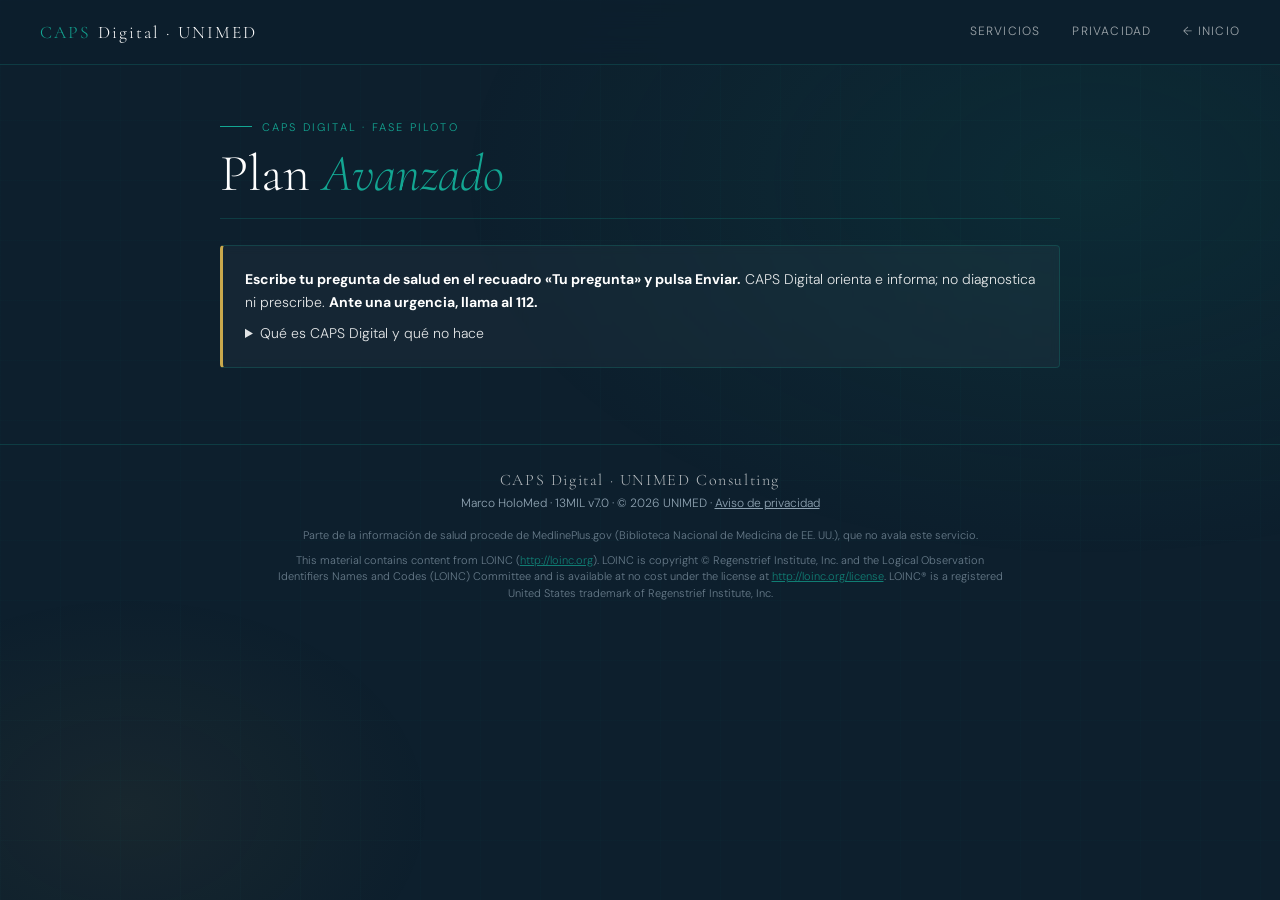
==== commit 0f81c931: "Más intuitivo: botón «Pregunta ahora» en la portada, ejemplos en el chat y aviso plegable en Plan Av" ====
--- a/avanzado/index.html
+++ b/avanzado/index.html
@@ -55,9 +55,13 @@
 <main>
   <header><div><small>CAPS Digital · fase piloto</small><h1>Plan <em>Avanzado</em></h1></div><span class="sp"></span><button class="sm oculto" id="bSalir">Salir</button></header>
 
-  <div class="card aviso"><b>CAPS Digital no es un chatbot: es un agente epistémico de salud.</b> Es el agente digital de orientación en Atención Primaria de Salud de UNIMED Consulting. Nace del modelo HoloMed, que comprende la salud como un sistema dinámico y complejo donde ninguna dimensión de la persona puede ignorarse. Razona con conocimiento explícito y fuentes verificables, y te muestra en qué se basa. Funciona con inteligencia artificial. Lo que CAPS Digital no hace:
+  <div class="card aviso"><b>Escribe tu pregunta de salud en el recuadro «Tu pregunta» y pulsa Enviar.</b> CAPS Digital orienta e informa; no diagnostica ni prescribe. <b>Ante una urgencia, llama al 112.</b>
+    <details style="margin-top:8px"><summary style="cursor:pointer">Qué es CAPS Digital y qué no hace</summary>
+    <p style="margin:8px 0 0"><b>CAPS Digital no es un chatbot: es un agente epistémico de salud.</b> Es el agente digital de orientación en Atención Primaria de Salud de UNIMED Consulting. Nace del modelo HoloMed, que comprende la salud como un sistema dinámico y complejo donde ninguna dimensión de la persona puede ignorarse. Razona con conocimiento explícito y fuentes verificables, y te muestra en qué se basa. Funciona con inteligencia artificial. Lo que CAPS Digital no hace:</p>
     <ul><li>No diagnostica enfermedades ni condiciones clínicas.</li><li>No prescribe medicamentos ni tratamientos.</li><li>No interpreta resultados individuales de exámenes.</li><li>No sustituye la consulta médica profesional.</li></ul>
-    <p style="margin:8px 0 0"><b>Ante una urgencia, llama al 112.</b> Durante la fase piloto, usa preguntas generales y evita escribir tu nombre o datos de contacto en las preguntas.</p></div>
+    <p style="margin:8px 0 0">Durante la fase piloto, usa preguntas generales y evita escribir tu nombre o datos de contacto en las preguntas.</p></details></div>
+
+  <div class="card oculto" id="cPago" style="border-left:3px solid var(--teal-l)"><b style="color:#fff">Gracias por suscribirte a CAPS Digital.</b> Tu Plan Avanzado se activa en unos segundos. Para entrar, escribe el <b>mismo correo con el que has pagado</b> y pulsa «Enviarme un enlace de acceso». Si no te llega en unos minutos, revisa la carpeta de correo no deseado o escríbenos a salud@unimed-consulting.es.</div>
 
   <!-- Acceso -->
   <section id="vLogin" class="card oculto">
@@ -97,7 +101,7 @@
     </div>
     <div class="card oculto" id="cDeriv">
       <div class="row"><h2 style="margin:0;font-size:18px">Hablar con el equipo clínico de UNIMED</h2></div>
-      <p class="mut" style="font-size:13px;margin:6px 0 0">Si quieres que un profesional de UNIMED valore tu caso, déjanos el motivo y cómo prefieres que te contactemos. No es un servicio de urgencias: ante una urgencia, llama al 112.</p>
+      <p class="mut" style="font-size:13px;margin:6px 0 0">Si quieres que un profesional de UNIMED valore tu caso, déjanos el motivo y cómo prefieres que te contactemos. No es un servicio de urgencias: ante una urgencia, llama al 112. La videoconsulta se realiza en castellano; los informes escritos pueden ser en castellano, catalán, inglés o sueco.</p>
       <form id="fDeriv">
         <label for="tMotivo">Motivo de la consulta</label>
         <textarea id="tMotivo" maxlength="1500" placeholder="Cuéntanos brevemente qué te gustaría consultar."></textarea>
@@ -119,6 +123,7 @@
     <div class="card oculto" id="cDatos">
       <h2 style="margin:0 0 6px;font-size:18px">Mis datos y consentimientos</h2>
       <p class="mut" style="font-size:13px;margin:0 0 8px">Puedes retirar tu consentimiento del Plan Avanzado cuando quieras. Dejarás de poder hacer consultas nuevas; tu historial se conserva hasta que lo borres (botón «Borrar todo»). Más información en el <a href="/privacidad/" target="_blank">aviso de privacidad</a>.</p>
+      <p class="mut" style="font-size:13px;margin:0 0 10px">¿Te has suscrito con pago mensual? Puedes ver tus facturas, cambiar la tarjeta o cancelar la suscripción en el <a href="https://billing.stripe.com/p/login/28E14nalJbM78RPgrpgA800" target="_blank" rel="noopener">portal de suscripción (Stripe)</a>, entrando con el correo con el que pagaste. Si cancelas, mantienes el acceso hasta el final del periodo pagado.</p>
       <div class="row"><button class="sm" id="bRevocar">Retirar mi consentimiento</button><span id="mDatos"></span><span class="sp"></span><a id="lConsultor" class="oculto" href="/consultor/">Panel de consultor →</a></div>
     </div>
   </section>
@@ -259,6 +264,8 @@
   });
 }
 
+if (new URLSearchParams(location.search).get('pago') === 'ok') $('cPago').classList.remove('oculto');
+
 async function vista() {
   const { data: { session } } = await sb.auth.getSession();
   $('vLogin').classList.toggle('oculto', !!session); $('vApp').classList.toggle('oculto', !session); $('bSalir').classList.toggle('oculto', !session);
